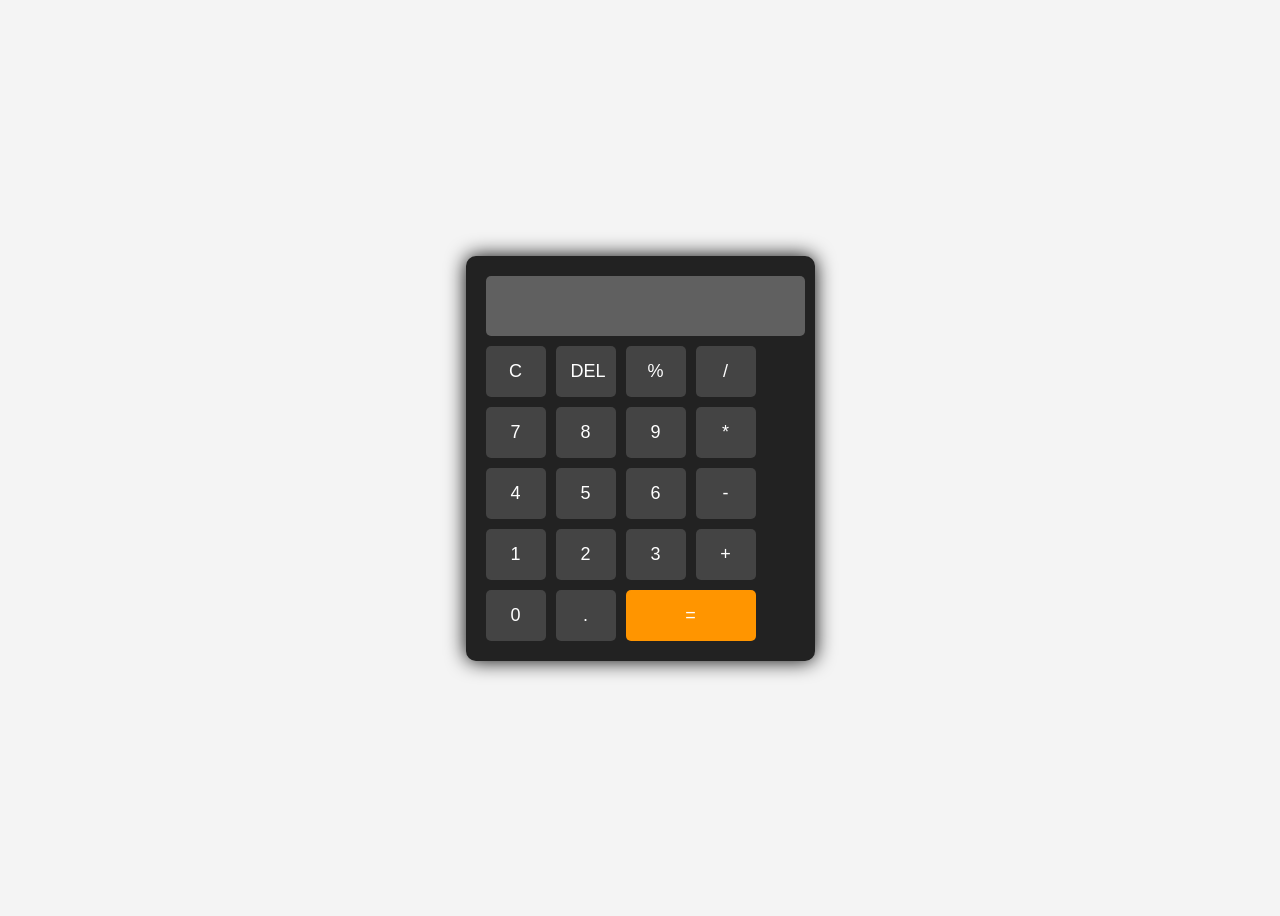
==== index.html @ 93b3ca2e "Update and rename calc.html to index.html" ====
<!DOCTYPE html>
<html lang="en">
    
<head>
    <meta charset="UTF-8">
    <meta name="viewport" content="width=device-width, initial-scale=1.0">
    <title>Simple Calculator</title>
    <link rel="stylesheet" href="calcstyle.css">
</head>
<body>
    <div class="calculator">
        <input type="text" id="display" disabled>
        <div class="buttons">
            <button onclick="clearDisplay()">C</button>
            <button onclick="deleteLast()">DEL</button>
            <button onclick="appendValue('%')">%</button>
            <button onclick="appendValue('/')">/</button>

            <button onclick="appendValue('7')">7</button>
            <button onclick="appendValue('8')">8</button>
            <button onclick="appendValue('9')">9</button>
            <button onclick="appendValue('*')">*</button>

            <button onclick="appendValue('4')">4</button>
            <button onclick="appendValue('5')">5</button>
            <button onclick="appendValue('6')">6</button>
            <button onclick="appendValue('-')">-</button>

            <button onclick="appendValue('1')">1</button>
            <button onclick="appendValue('2')">2</button>
            <button onclick="appendValue('3')">3</button>
            <button onclick="appendValue('+')">+</button>

            <button onclick="appendValue('0')">0</button>
            <button onclick="appendValue('.')">.</button>
            <button onclick="calculate()" class="equal">=</button>
        </div>
    </div>

    <script src="script.js"></script>
</body>
</html>
---- calcstyle.css ----
body {
    display: flex;
    justify-content: center;
    align-items: center;
    height: 100vh;
    background-color: #f4f4f4;
    font-family: 'Arial', sans-serif;
}

.calculator {
    background-color: #222;
    padding: 20px;
    border-radius: 10px;
    box-shadow: 0px 0px 20px #000;
}

#display {
    width: 100%;
    height: 50px;
    margin-bottom: 10px;
    font-size: 24px;
    text-align: right;
    padding: 5px;
    border: none;
    border-radius: 5px;
    color: white;
}

.buttons {
    display: grid;
    grid-template-columns: repeat(4, 60px);
    gap: 10px;
}

button {
    padding: 15px;
    font-size: 18px;
    border: none;
    border-radius: 5px;
    background-color: #444;
    color: white;
    cursor: pointer;
    transition: background-color 0.2s;
}

button:hover {
    background-color: #555;
}

.equal {
    grid-column: span 2;
    background-color: #ff9500;
}

.equal:hover {
    background-color: #e08900;
}
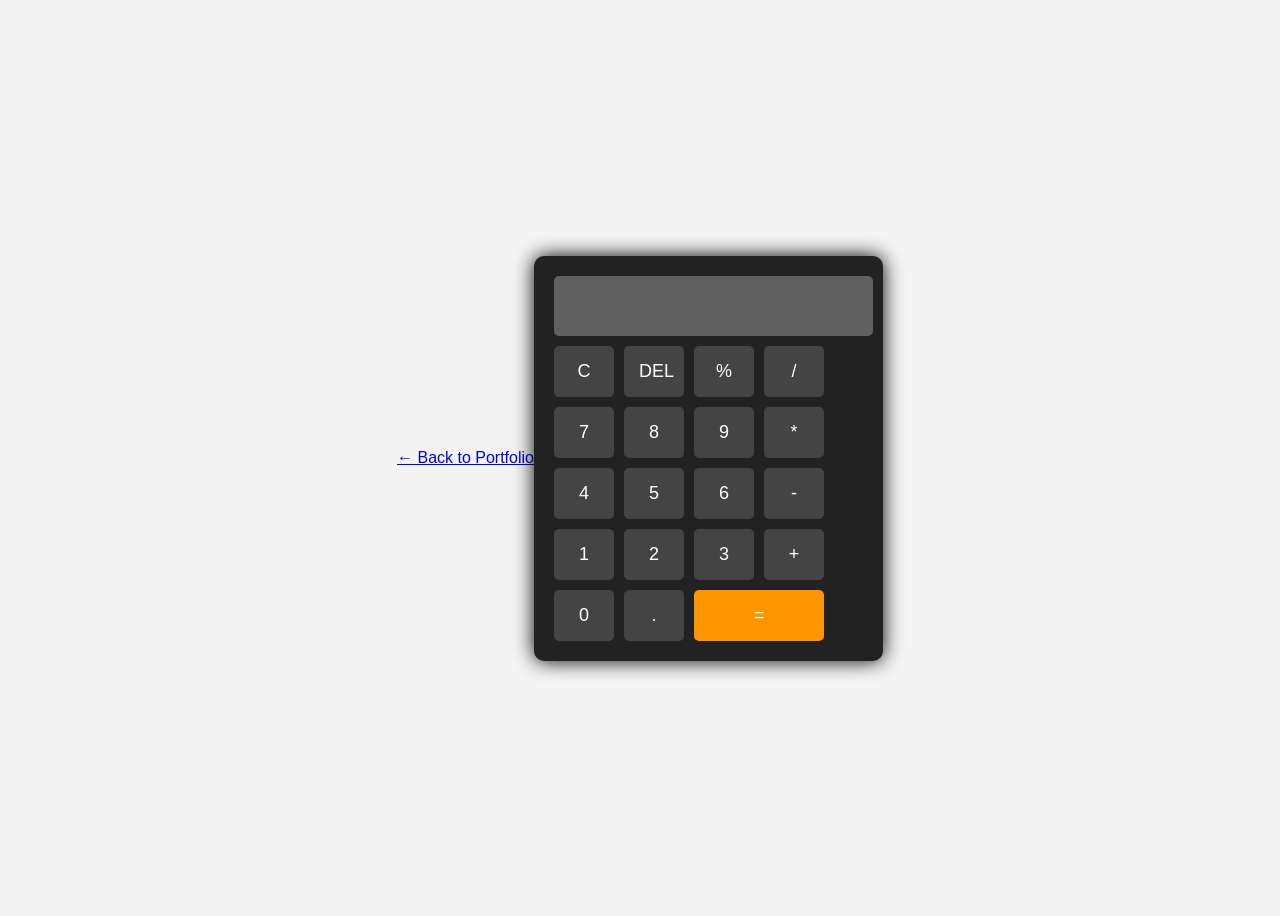
==== commit f4d18cf8: "Add back button to portfolio website Added a back button linking to the portfolio website." ====
--- a/index.html
+++ b/index.html
@@ -4,10 +4,11 @@
 <head>
     <meta charset="UTF-8">
     <meta name="viewport" content="width=device-width, initial-scale=1.0">
-    <title>Simple Calculator</title>
+    <title>My Simple Calculator</title>
     <link rel="stylesheet" href="calcstyle.css">
 </head>
 <body>
+    <a href="https://malcolmxr98.github.io/Portfolio-Website/" class="back-button">← Back to Portfolio</a>
     <div class="calculator">
         <input type="text" id="display" disabled>
         <div class="buttons">
@@ -40,3 +41,4 @@
     <script src="script.js"></script>
 </body>
 </html>
+
--- a/calcstyle.css
+++ b/calcstyle.css
@@ -55,3 +55,5 @@
 .equal:hover {
     background-color: #e08900;
 }
+
+
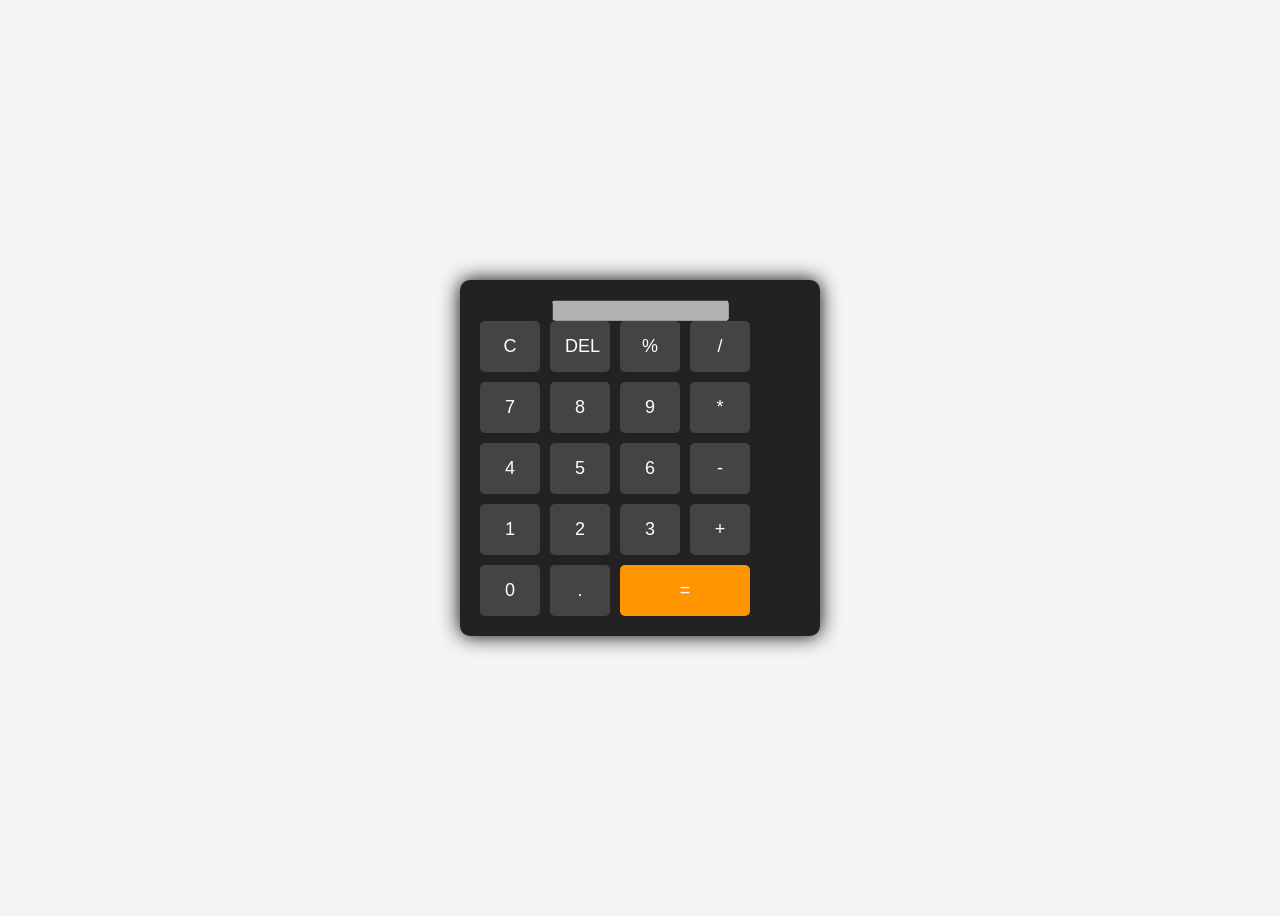
==== commit 3edbf23b: "Comment out back button link Commented out the back button link in the HTML." ====
--- a/index.html
+++ b/index.html
@@ -8,7 +8,7 @@
     <link rel="stylesheet" href="calcstyle.css">
 </head>
 <body>
-    <a href="https://malcolmxr98.github.io/Portfolio-Website/" class="back-button">← Back to Portfolio</a>
+<!-- <a href="https://malcolmxr98.github.io/Portfolio-Website/" class="back-button">← Back to Portfolio</a> -->
     <div class="calculator">
         <input type="text" id="display" disabled>
         <div class="buttons">
@@ -42,3 +42,5 @@
 </body>
 </html>
 
+
+
--- a/calcstyle.css
+++ b/calcstyle.css
@@ -1,3 +1,10 @@
+.back-button {
+  padding: 10px 20px;
+  background-color: #ddd;
+  border-radius: 5px;
+}
+
+
 body {
     display: flex;
     justify-content: center;
@@ -12,6 +19,11 @@
     padding: 20px;
     border-radius: 10px;
     box-shadow: 0px 0px 20px #000;
+    width: 100%;
+    max-width: 320px;
+    margin: auto;
+}
+
 }
 
 #display {
@@ -57,3 +69,9 @@
 }
 
 
+
+body {
+  text-align: center;
+}
+
+
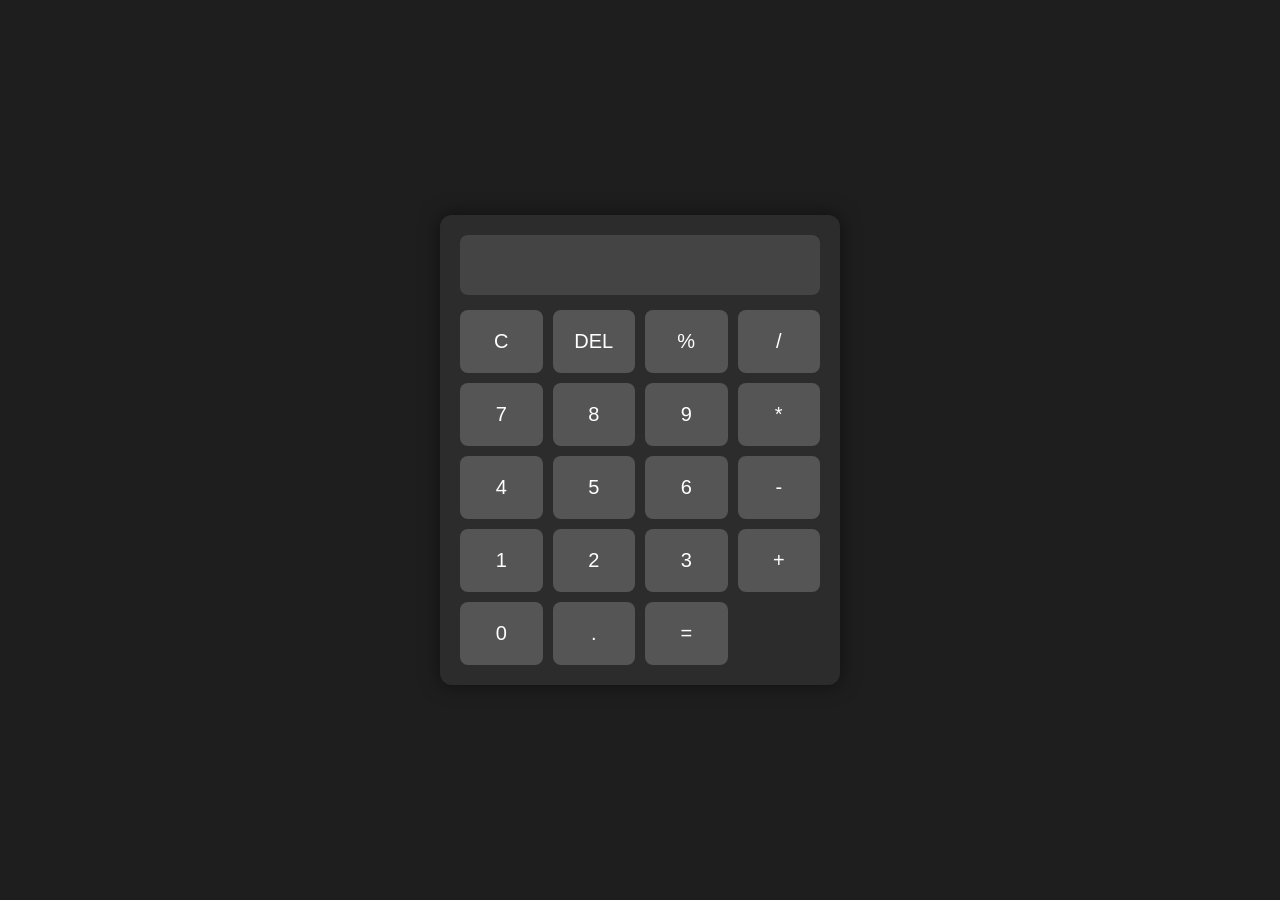
==== commit 19cce2e6: "Revamp calculator UI and enhance functionality Updated the calculator layout and functionality with " ====
--- a/index.html
+++ b/index.html
@@ -1,46 +1,123 @@
 <!DOCTYPE html>
 <html lang="en">
-    
 <head>
-    <meta charset="UTF-8">
-    <meta name="viewport" content="width=device-width, initial-scale=1.0">
-    <title>My Simple Calculator</title>
-    <link rel="stylesheet" href="calcstyle.css">
+  <meta charset="UTF-8" />
+  <meta name="viewport" content="width=device-width, initial-scale=1.0" />
+  <title>Simple Calculator</title>
+  <style>
+    body {
+      margin: 0;
+      padding: 0;
+      display: flex;
+      justify-content: center;
+      align-items: center;
+      height: 100vh;
+      background: #1e1e1e;
+      font-family: 'Segoe UI', sans-serif;
+    }
+
+    .calculator {
+      width: 100%;
+      max-width: 360px;
+      padding: 20px;
+      background: #2c2c2c;
+      border-radius: 12px;
+      box-shadow: 0 0 20px rgba(0,0,0,0.5);
+    }
+
+    #display {
+      width: 100%;
+      height: 60px;
+      font-size: 28px;
+      margin-bottom: 15px;
+      padding: 10px;
+      box-sizing: border-box;
+      border: none;
+      border-radius: 8px;
+      background: #444;
+      color: #fff;
+      text-align: right;
+    }
+
+    .buttons {
+      display: grid;
+      grid-template-columns: repeat(4, 1fr);
+      gap: 10px;
+    }
+
+    button {
+      padding: 20px;
+      font-size: 20px;
+      border: none;
+      border-radius: 8px;
+      background: #555;
+      color: #fff;
+      cursor: pointer;
+      transition: background 0.2s;
+    }
+
+    button:hover {
+      background: #777;
+    }
+
+    button:active {
+      background: #999;
+    }
+  </style>
 </head>
 <body>
-<!-- <a href="https://malcolmxr98.github.io/Portfolio-Website/" class="back-button">← Back to Portfolio</a> -->
-    <div class="calculator">
-        <input type="text" id="display" disabled>
-        <div class="buttons">
-            <button onclick="clearDisplay()">C</button>
-            <button onclick="deleteLast()">DEL</button>
-            <button onclick="appendValue('%')">%</button>
-            <button onclick="appendValue('/')">/</button>
+  <div class="calculator">
+    <input type="text" id="display" readonly />
+    <div class="buttons">
+      <button>C</button>
+      <button>DEL</button>
+      <button>%</button>
+      <button>/</button>
+      <button>7</button>
+      <button>8</button>
+      <button>9</button>
+      <button>*</button>
+      <button>4</button>
+      <button>5</button>
+      <button>6</button>
+      <button>-</button>
+      <button>1</button>
+      <button>2</button>
+      <button>3</button>
+      <button>+</button>
+      <button>0</button>
+      <button>.</button>
+      <button>=</button>
+    </div>
+  </div>
 
-            <button onclick="appendValue('7')">7</button>
-            <button onclick="appendValue('8')">8</button>
-            <button onclick="appendValue('9')">9</button>
-            <button onclick="appendValue('*')">*</button>
+  <script>
+    const display = document.getElementById('display');
+    const buttons = document.querySelectorAll('button');
 
-            <button onclick="appendValue('4')">4</button>
-            <button onclick="appendValue('5')">5</button>
-            <button onclick="appendValue('6')">6</button>
-            <button onclick="appendValue('-')">-</button>
+    let currentInput = '';
 
-            <button onclick="appendValue('1')">1</button>
-            <button onclick="appendValue('2')">2</button>
-            <button onclick="appendValue('3')">3</button>
-            <button onclick="appendValue('+')">+</button>
+    buttons.forEach(button => {
+      button.addEventListener('click', () => {
+        const value = button.textContent;
 
-            <button onclick="appendValue('0')">0</button>
-            <button onclick="appendValue('.')">.</button>
-            <button onclick="calculate()" class="equal">=</button>
-        </div>
-    </div>
+        if (value === 'C') {
+          currentInput = '';
+        } else if (value === 'DEL') {
+          currentInput = currentInput.slice(0, -1);
+        } else if (value === '=') {
+          try {
+            currentInput = eval(currentInput).toString();
+          } catch {
+            currentInput = 'Error';
+          }
+        } else {
+          currentInput += value;
+        }
 
-    <script src="script.js"></script>
+        display.value = currentInput;
+      });
+    });
+  </script>
 </body>
 </html>
-
-
-
